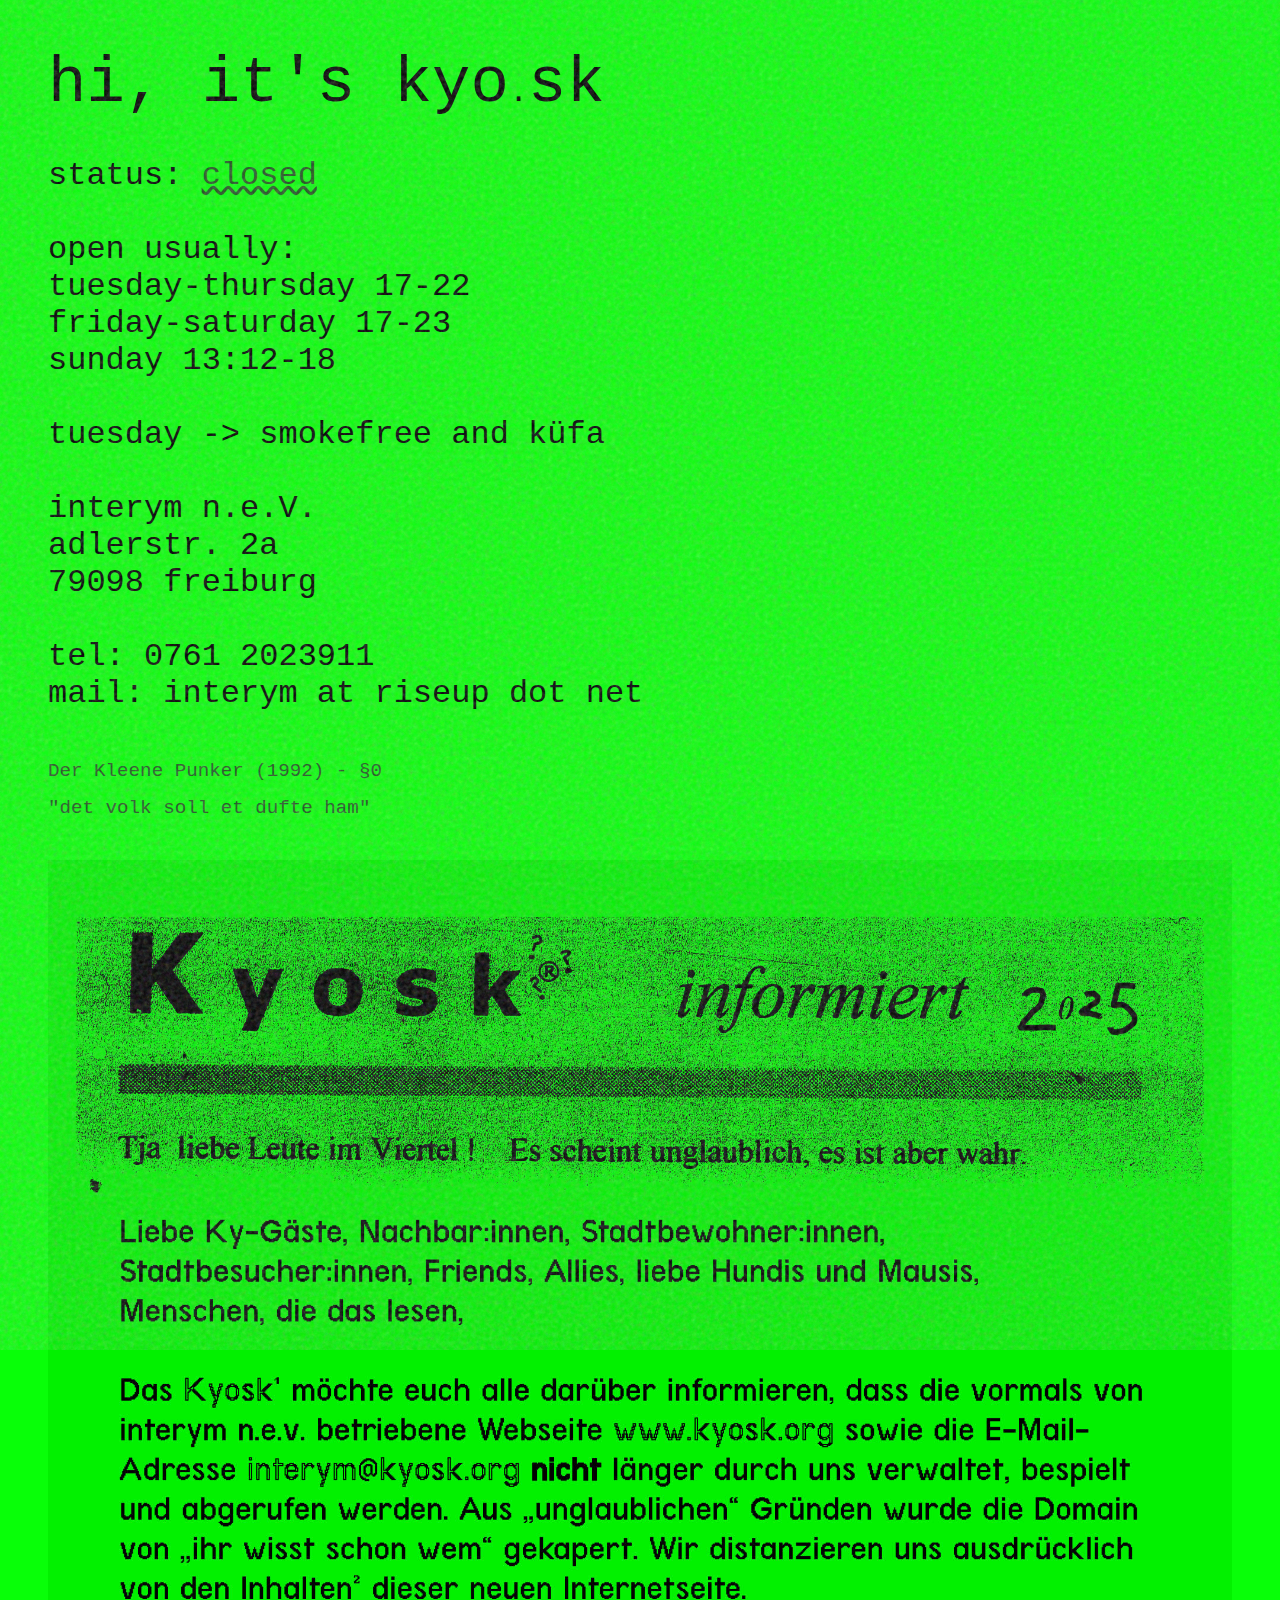
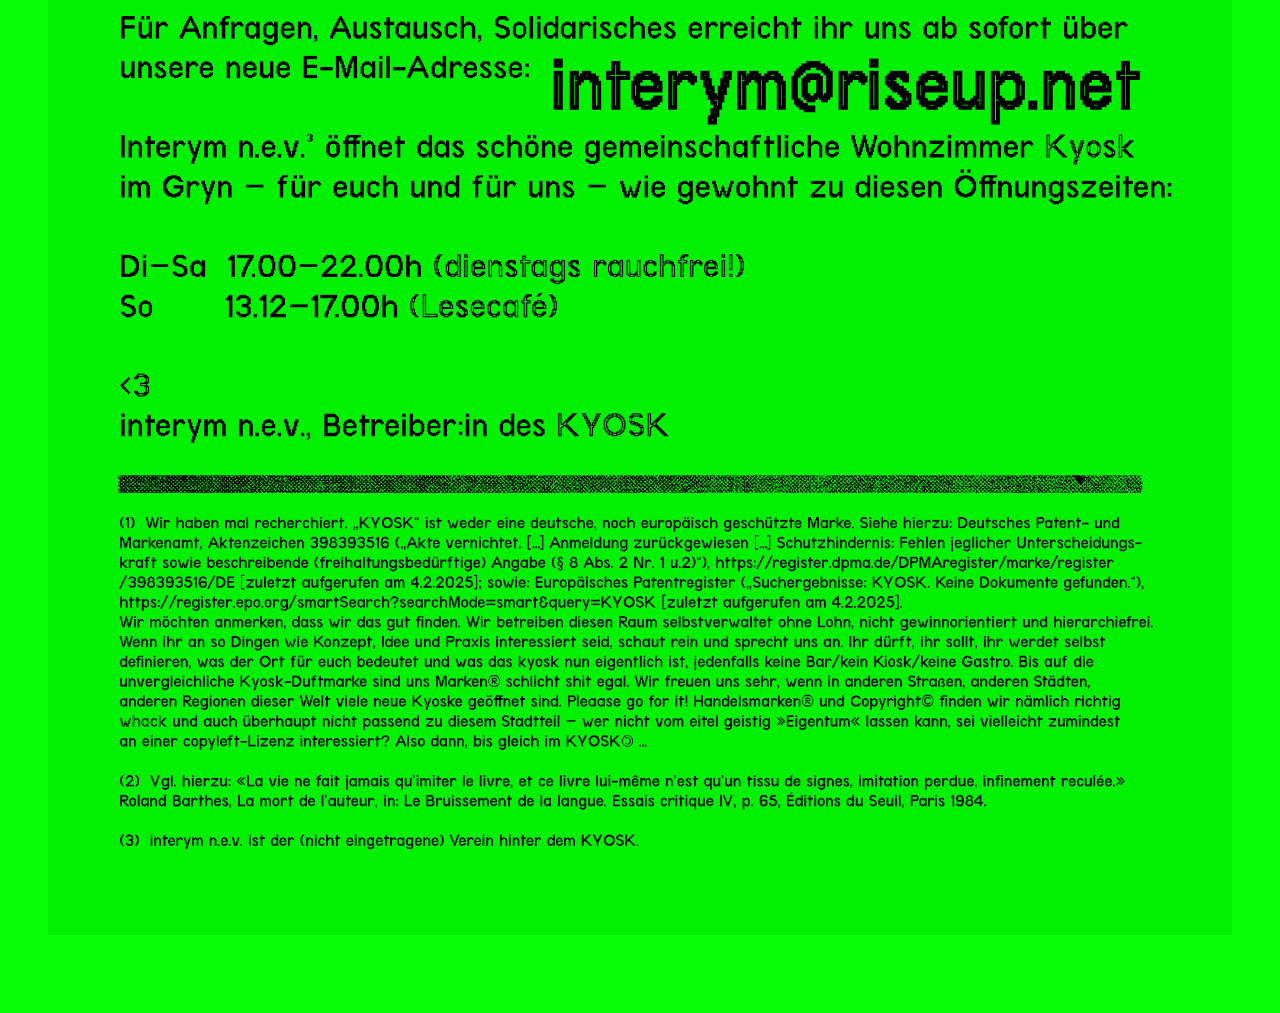
==== index.html @ 09d745e3 "initial commit" ====
<!DOCTYPE html>
<html>

<head>

    <script type="text/javascript" src="raumstatus.js"></script>
    <link rel="stylesheet" media="screen" href="https://fontlibrary.org/en/face/terminal-grotesque" type="text/css" />
    <title>KYOSK</title>

    <style>
        body {
            background: #08ff08;
            color: black;
            font-family: 'TerminalGrotesqueOpenRegular', monospace;
            font-weight: normal;
            font-style: normal;
            font-size: 2rem;
            margin: 0;
            padding: 3rem;
        }

        .bg {
            position: fixed;
            top: -50%;
            left: -50%;
            right: -50%;
            bottom: -50%;
            width: 200%;
            height: 200vh;
            background: transparent url('noise.svg') repeat 0 0;
            animation: bg-animation 1.5s ease-in-out infinite;
            visibility: visible;
            opacity: 0.3;
        }

        img {
            width: 100%;
            max-width: 80rem;
        }

        small {
            font-size: 1.2rem;
            color: #252;
        }

        .headline {
            animation: color-change 1.5s infinite;
            font-size: 4rem;
        }

        .headline small {
            font-size: 2rem;
            color: inherit;
        }

        #room-status {
            color: #252;
            text-decoration: underline wavy;
        }

        #room-status.open {
            color: hsl(285 100% 40%);
            text-decoration-color: hsl(285 100% 26%);
        }

        @keyframes color-change {
            0% {
                color: black;
            }

            40% {
                color: black;
            }

            50% {
                color: #f0f;
            }

            90% {
                color: #f0f;
            }

            100% {
                color: black;
            }
        }

        @keyframes bg-animation {
            0% {
                transform: translate(0, 0);
                opacity: 0.2;
            }

            20% {
                transform: translate(0, -20%);
            }

            20% {
                transform: translate(-20%, -20%);
            }

            30% {
                transform: translate(-20%, 0);
                opacity: 0.2;
            }

            40% {
                transform: translate(-20%, 20%);
                opacity: 0.25;
            }

            50% {
                transform: translate(0, 20%);
                opacity: 0.4;
            }

            60% {
                transform: translate(20%, 20%);
                opacity: 0.25;
            }

            70% {
                transform: translate(20%, 0);
            }

            80% {
                transform: translate(20%, -20%);
                opacity: 0.3;
            }

            90% {
                transform: translate(0, -20%);
                opacity: 0.2;
            }

            100% {
                transform: translate(0, 0);
                opacity: 0.2;
            }
        }
    </style>
</head>

<body>
    <div class="bg"></div>

    <div class="headline">
        hi, it's kyo<small>.</small>sk
    </div>
    <br>
    status: <span id="room-status">closed</span>
    <br>
    <br>
    open usually: <br>tuesday-thursday 17-22 <br>friday-saturday 17-23 <br>sunday 13:12-18
    <br>
    <br>
    tuesday -> smokefree and küfa
    <br>
    <br>

    interym n.e.V.
    <br>
    adlerstr. 2a
    <br>
    79098 freiburg
    <br>
    <br>

    tel: 0761 2023911
    <br>
    mail: interym at riseup dot net
    <br>
    <br>
    <small> Der Kleene Punker (1992) - §0 <br> "det volk soll et dufte ham" </small>
    <br>
    <br>

    <img src="Kyosk-informiert-2025.jpg" />

</body>

</html>
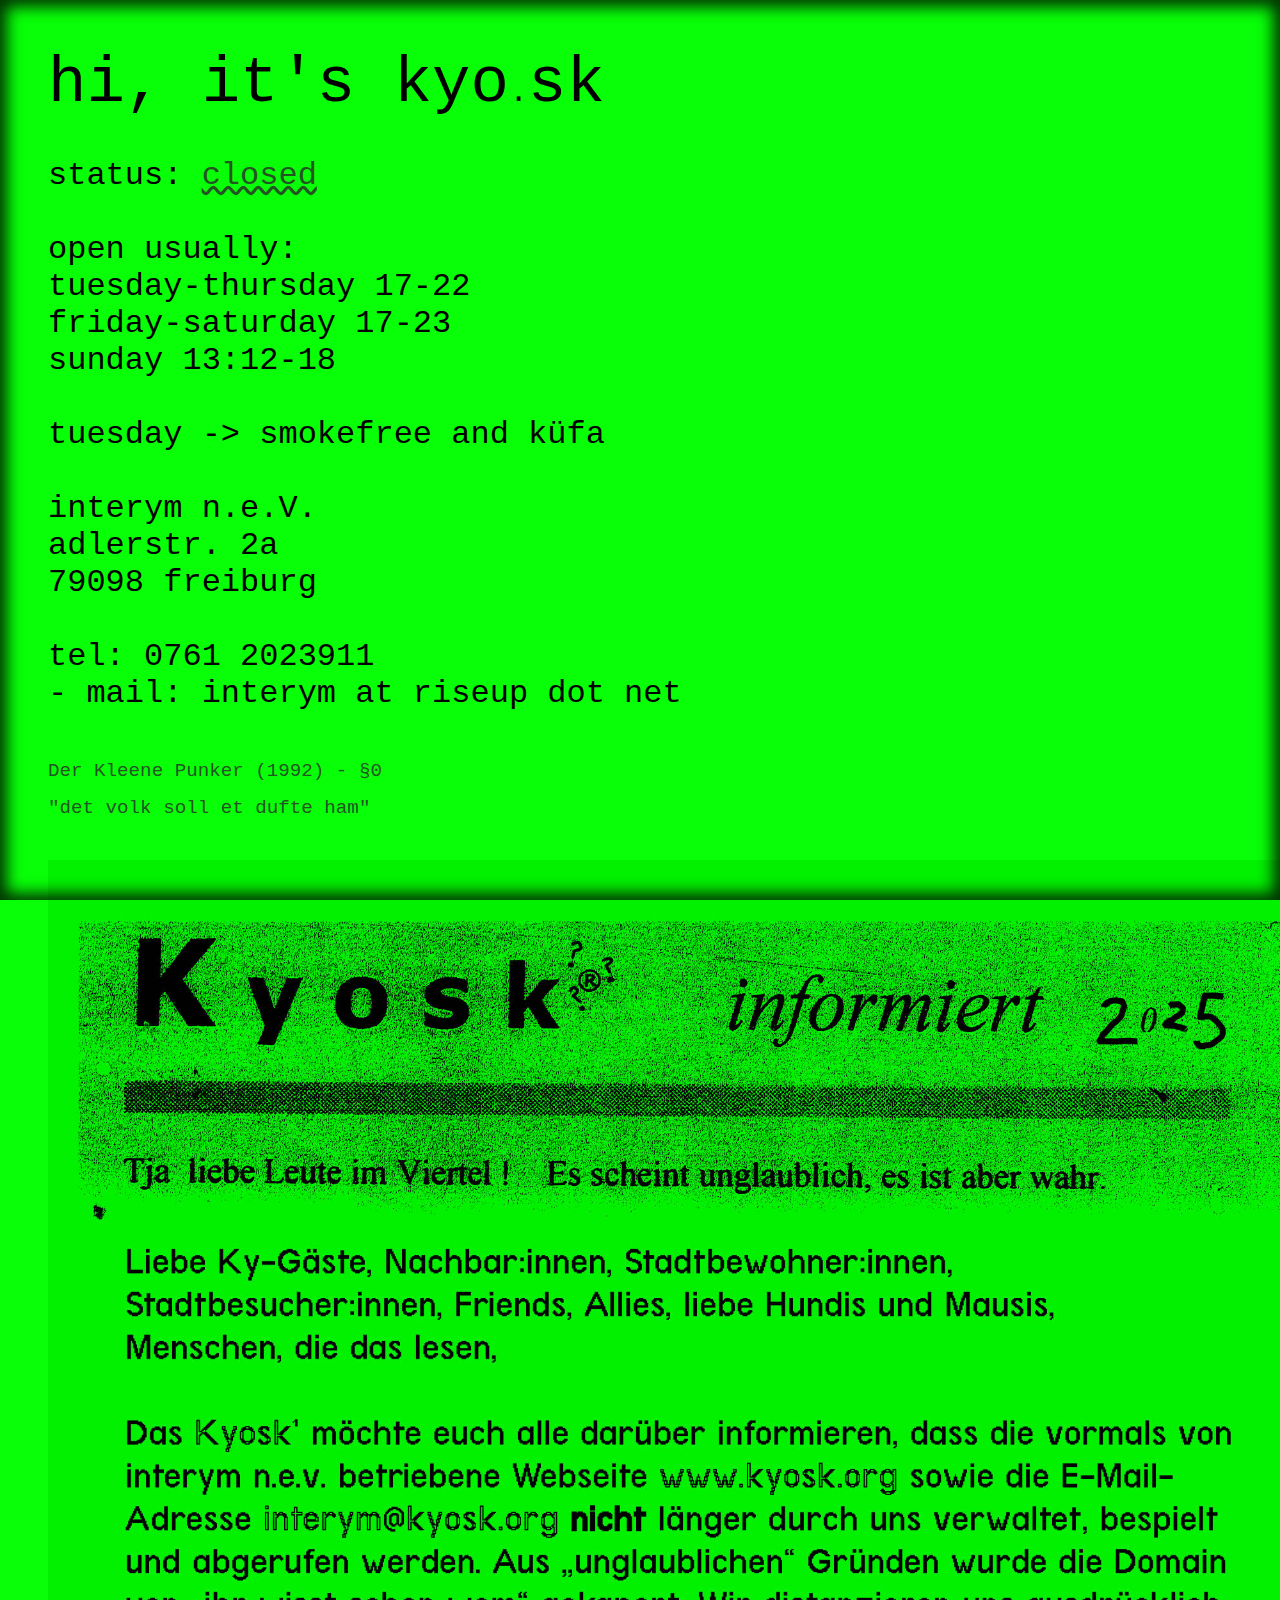
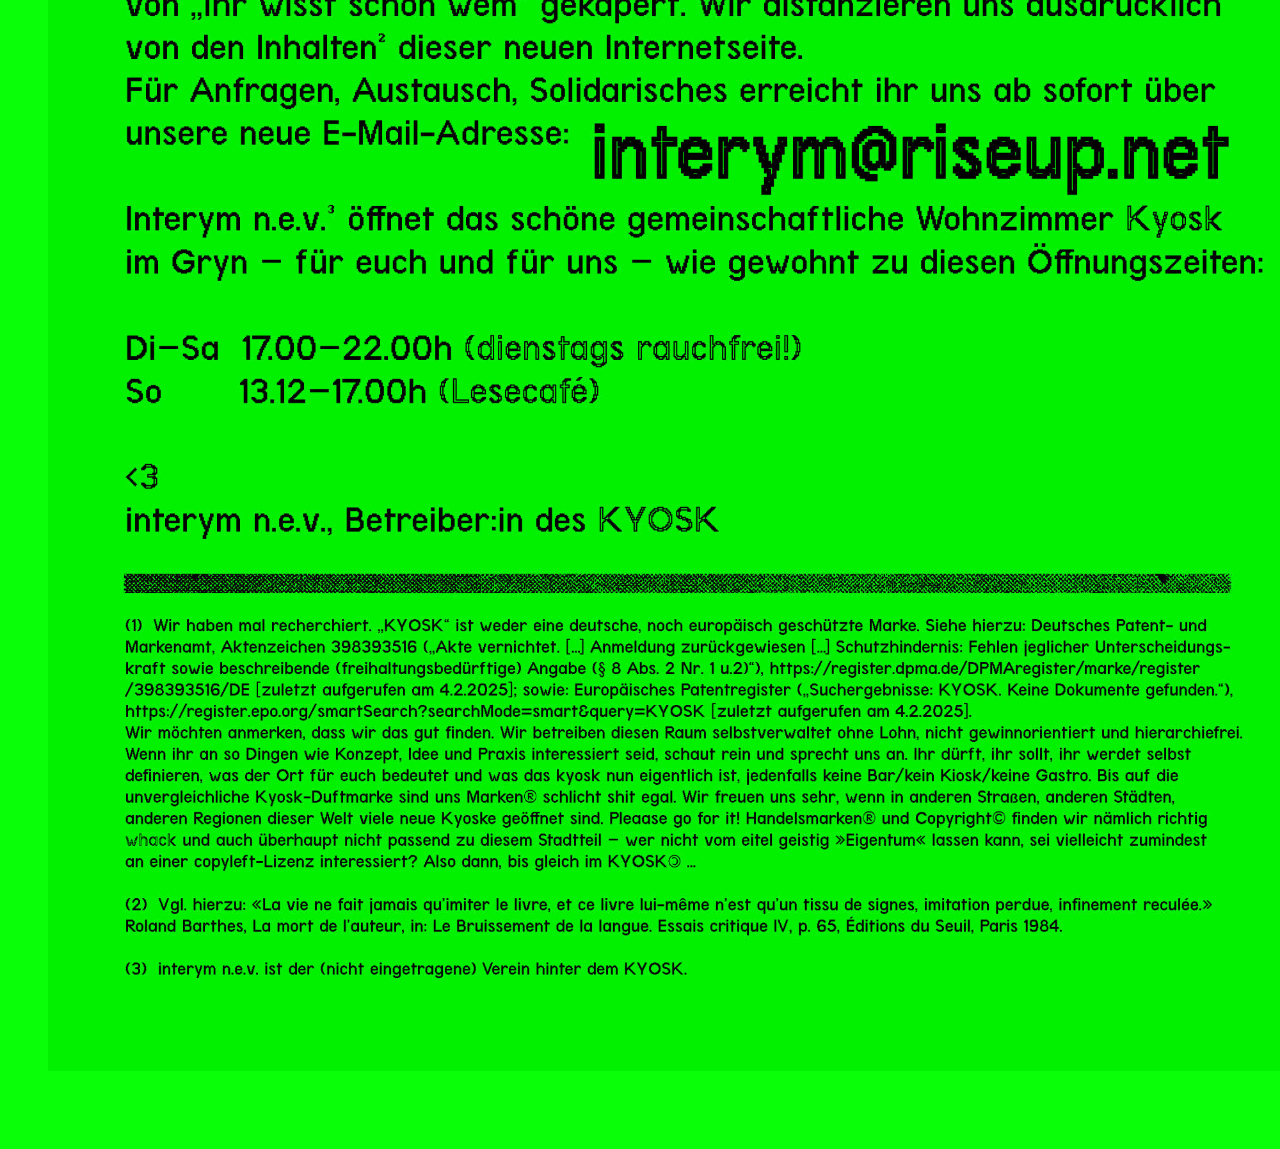
==== commit 9ca43655: "style updates" ====
--- a/index.html
+++ b/index.html
@@ -3,8 +3,13 @@
 
 <head>
 
+    <!-- embed font -->
+    <link rel="stylesheet" media="screen" href="https://fontlibrary.org/en/face/terminal-grotesque" type="text/css" />
+    <!-- stylesheet for effects -->
+    <link rel="stylesheet" media="screen" href="effects.css" type="text/css" />
+    <!-- script for room status -->
     <script type="text/javascript" src="raumstatus.js"></script>
-    <link rel="stylesheet" media="screen" href="https://fontlibrary.org/en/face/terminal-grotesque" type="text/css" />
+
     <title>KYOSK</title>
 
     <style>
@@ -12,29 +17,12 @@
             background: #08ff08;
             color: black;
             font-family: 'TerminalGrotesqueOpenRegular', monospace;
-            font-weight: normal;
-            font-style: normal;
             font-size: 2rem;
             margin: 0;
             padding: 3rem;
         }
 
-        .bg {
-            position: fixed;
-            top: -50%;
-            left: -50%;
-            right: -50%;
-            bottom: -50%;
-            width: 200%;
-            height: 200vh;
-            background: transparent url('noise.svg') repeat 0 0;
-            animation: bg-animation 1.5s ease-in-out infinite;
-            visibility: visible;
-            opacity: 0.3;
-        }
-
         img {
-            width: 100%;
             max-width: 80rem;
         }
 
@@ -44,7 +32,6 @@
         }
 
         .headline {
-            animation: color-change 1.5s infinite;
             font-size: 4rem;
         }
 
@@ -63,86 +50,13 @@
             text-decoration-color: hsl(285 100% 26%);
         }
 
-        @keyframes color-change {
-            0% {
-                color: black;
-            }
-
-            40% {
-                color: black;
-            }
-
-            50% {
-                color: #f0f;
-            }
-
-            90% {
-                color: #f0f;
-            }
-
-            100% {
-                color: black;
-            }
-        }
-
-        @keyframes bg-animation {
-            0% {
-                transform: translate(0, 0);
-                opacity: 0.2;
-            }
-
-            20% {
-                transform: translate(0, -20%);
-            }
-
-            20% {
-                transform: translate(-20%, -20%);
-            }
-
-            30% {
-                transform: translate(-20%, 0);
-                opacity: 0.2;
-            }
-
-            40% {
-                transform: translate(-20%, 20%);
-                opacity: 0.25;
-            }
-
-            50% {
-                transform: translate(0, 20%);
-                opacity: 0.4;
-            }
-
-            60% {
-                transform: translate(20%, 20%);
-                opacity: 0.25;
-            }
-
-            70% {
-                transform: translate(20%, 0);
-            }
-
-            80% {
-                transform: translate(20%, -20%);
-                opacity: 0.3;
-            }
-
-            90% {
-                transform: translate(0, -20%);
-                opacity: 0.2;
-            }
-
-            100% {
-                transform: translate(0, 0);
-                opacity: 0.2;
-            }
-        }
     </style>
 </head>
 
 <body>
+    <!-- containers for use in effects.css -->
     <div class="bg"></div>
+    <div class="bg2"></div>
 
     <div class="headline">
         hi, it's kyo<small>.</small>sk
@@ -167,7 +81,7 @@
     <br>
 
     tel: 0761 2023911
-    <br>
+    <br>-
     mail: interym at riseup dot net
     <br>
     <br>
@@ -179,4 +93,4 @@
 
 </body>
 
-</html>+</html>
--- a/effects.css
+++ b/effects.css
@@ -0,0 +1,140 @@
+/* this makes the headline change colors */
+.headline {
+    animation: color-change 1.5s linear infinite;
+}
+
+
+/* this adds a shadow around the viewport */
+.bg {
+    position: fixed;
+    left: 0;
+    top: 0;
+    right: 0;
+    bottom: 0;
+    box-shadow: inset 0 0 15px 7px rgba(0,0,0,0.8);
+    /* disabled because it makes the site quite slow on older phones */
+    /*animation: shadow-change 1.5s linear infinite;*/
+}
+
+/* 
+this adds noisy blur
+disabled because it makes the site quite slow on older phones
+*/
+/*
+.bg2 {
+    position: fixed;
+    top: 0;
+    right: 0;
+    left: 0;
+    bottom: 0;
+    background: transparent url('noise.svg') repeat 0 0;
+    opacity: 0.3;
+    animation: bg-animation 1.5s linear infinite;
+}
+*/
+
+
+@keyframes color-change {
+    0% {
+        color: hsl(300 100% 0%);
+    }
+
+    40% {
+        color: hsl(300 100% 0%);
+        text-shadow: none;
+    }
+
+    50% {
+        color: hsl(300 100% 40%);
+        text-shadow: 0 0 10px hsla(300 100% 30% / 0.3)
+    }
+
+    65% {
+        color: hsl(300 100% 47%);
+    }
+
+    80% {
+        color: hsl(300 100% 30%);
+        text-shadow: 0 0 10px hsla(300 100% 30% / 0.3)
+    }
+
+    100% {
+        color: hsl(300 100% 0%);
+        text-shadow: none;
+    }
+}
+
+/*
+@keyframes shadow-change {
+    0% {
+        box-shadow: inset 0 0 9px 6px rgba(0,0,0,0.7);
+    }
+
+    40% {
+        box-shadow: inset 0 0 9px 6px rgba(0,0,0,0.7);
+    }
+
+    50% {
+        box-shadow: inset 0 0 9px 6px hsla(300 100% 10% / 0.7);
+    }
+
+    65% {
+        box-shadow: inset 0 0 9px 6px hsla(300 100% 20% / 0.75);
+    }
+
+    80% {
+        box-shadow: inset 0 0 9px 6px hsla(300 100% 5% / 0.7);
+    }
+
+    100% {
+        box-shadow: inset 0 0 9px 6px rgba(0,0,0,0.7);
+    }
+}
+*/
+
+/*
+@keyframes bg-animation {
+    0% {
+        opacity: 0;
+    }
+
+    40% {
+        background-position: 0 0;
+        opacity: 0;
+        box-shadow: none;
+    }
+
+    50% {
+        background-position: 0 100px;
+        box-shadow: 0 0 30px 10px rgba(0,0,0,1);
+        opacity: 0.3;
+    }
+
+    60% {
+        background-position: 100px 100px;
+    }
+
+    70% {
+        background-position: 100px 0;
+        opacity: 0.4;
+        box-shadow: 0 0 30px 10px rgba(0,0,0,1);
+    }
+
+    80% {
+        background-position: 0 -100px;
+        box-shadow: 0 0 30px 10px rgba(0,0,0,1);
+        opacity: 0.2;
+    }
+
+    90% {
+        background-position: 0 0;
+        opacity: 0;
+        box-shadow: none;
+    }
+
+    100% {
+        background-position: 0 0;
+        opacity: 0;
+    }
+}
+*/
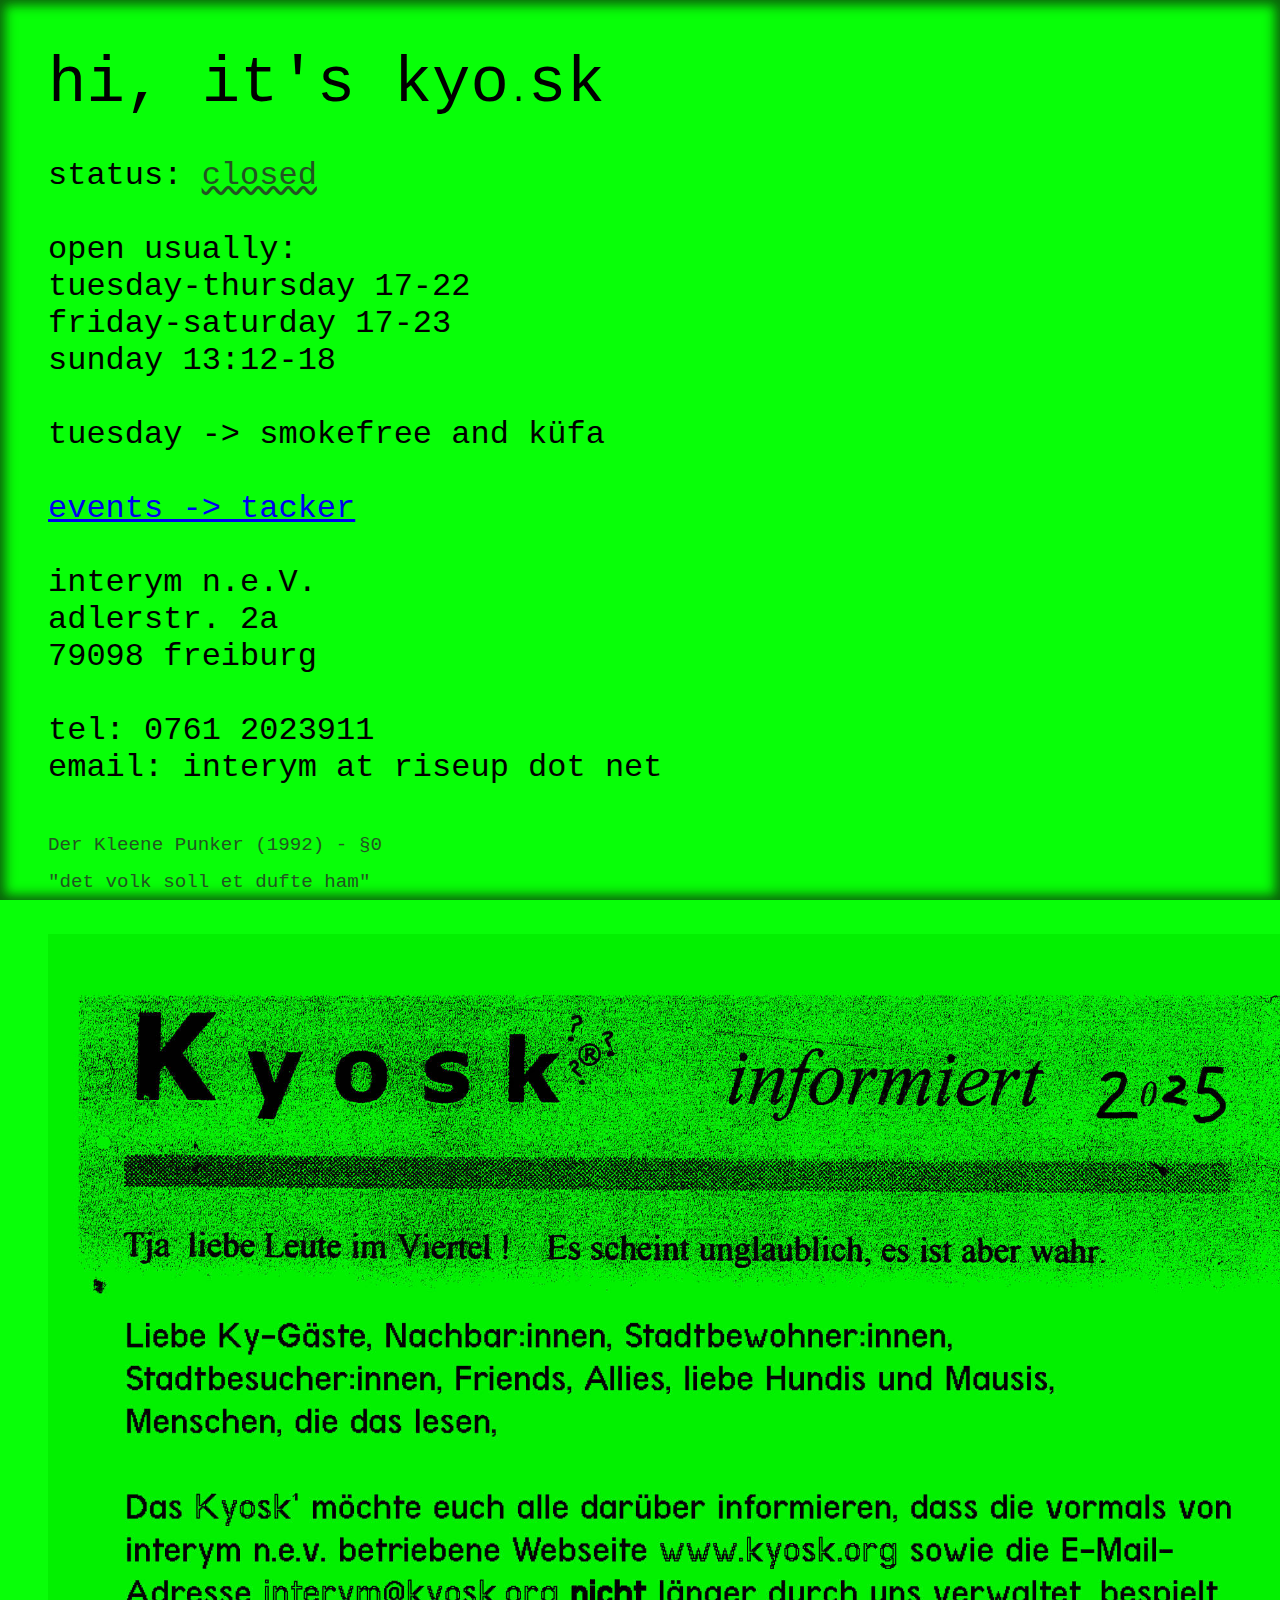
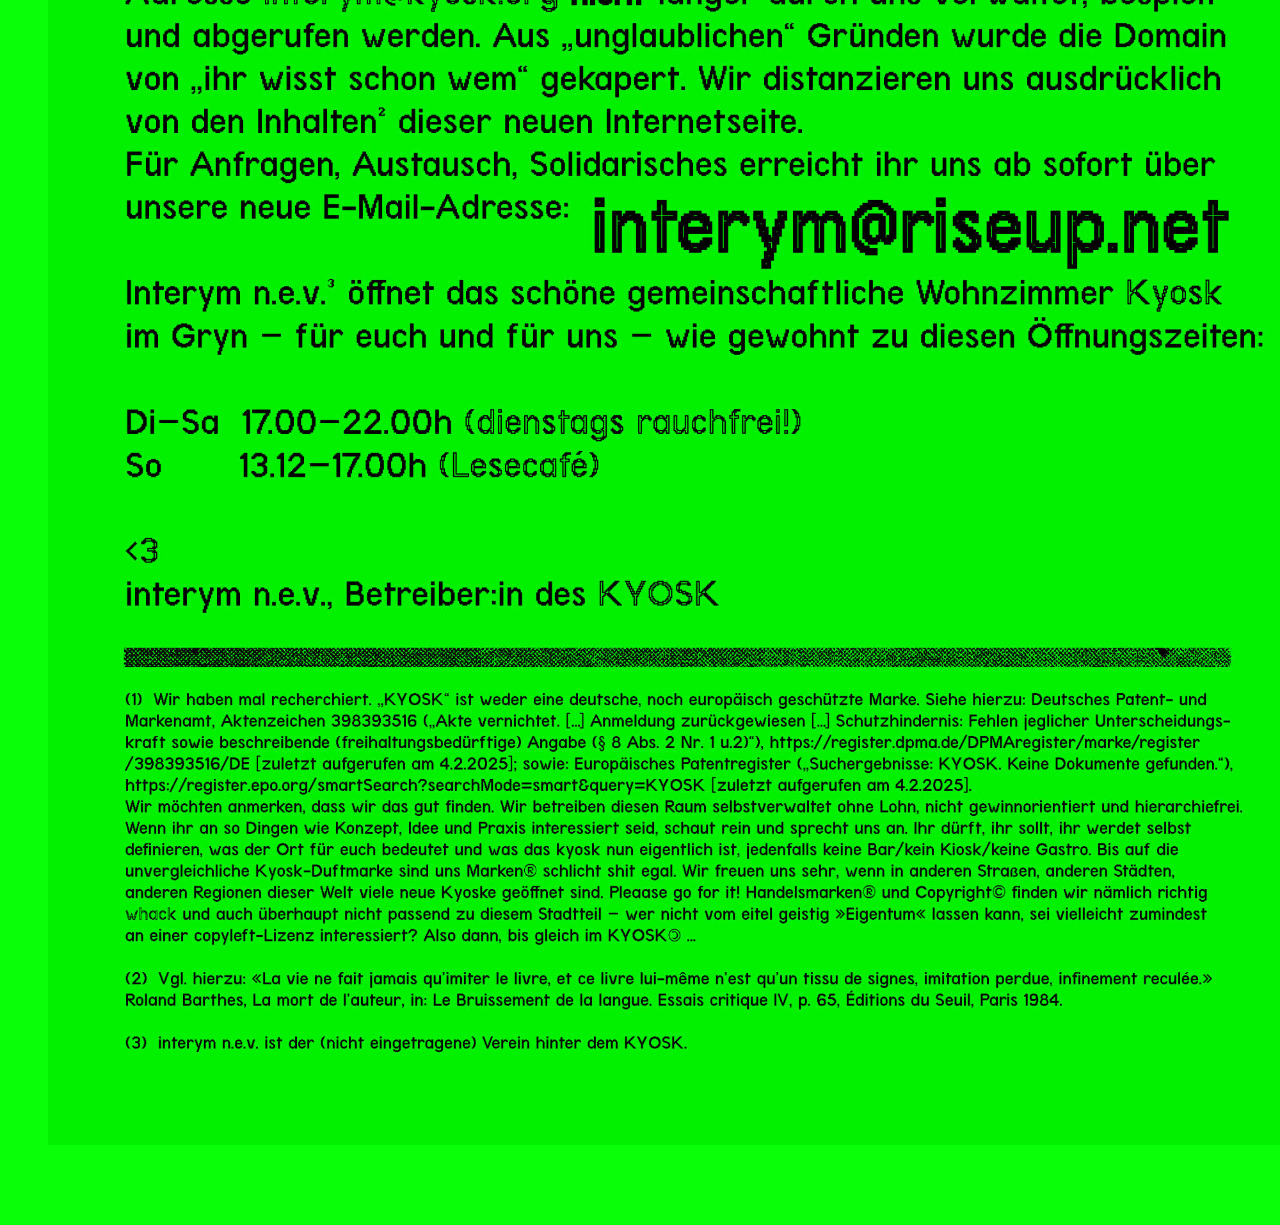
==== commit 435a811d: "update" ====
--- a/index.html
+++ b/index.html
@@ -71,6 +71,9 @@
     tuesday -> smokefree and küfa
     <br>
     <br>
+    <a href="https://tacker.fr/kyosk" target="_blank">events -> tacker</a>
+    <br>
+    <br>
 
     interym n.e.V.
     <br>
@@ -81,8 +84,8 @@
     <br>
 
     tel: 0761 2023911
-    <br>-
-    mail: interym at riseup dot net
+    <br>
+    email: interym at riseup dot net
     <br>
     <br>
     <small> Der Kleene Punker (1992) - §0 <br> "det volk soll et dufte ham" </small>
--- a/effects.css
+++ b/effects.css
@@ -11,7 +11,8 @@
     top: 0;
     right: 0;
     bottom: 0;
-    box-shadow: inset 0 0 15px 7px rgba(0,0,0,0.8);
+    box-shadow: inset 0 0 12px 5px rgba(10,10,10,0.65);
+    pointer-events: none;
     /* disabled because it makes the site quite slow on older phones */
     /*animation: shadow-change 1.5s linear infinite;*/
 }
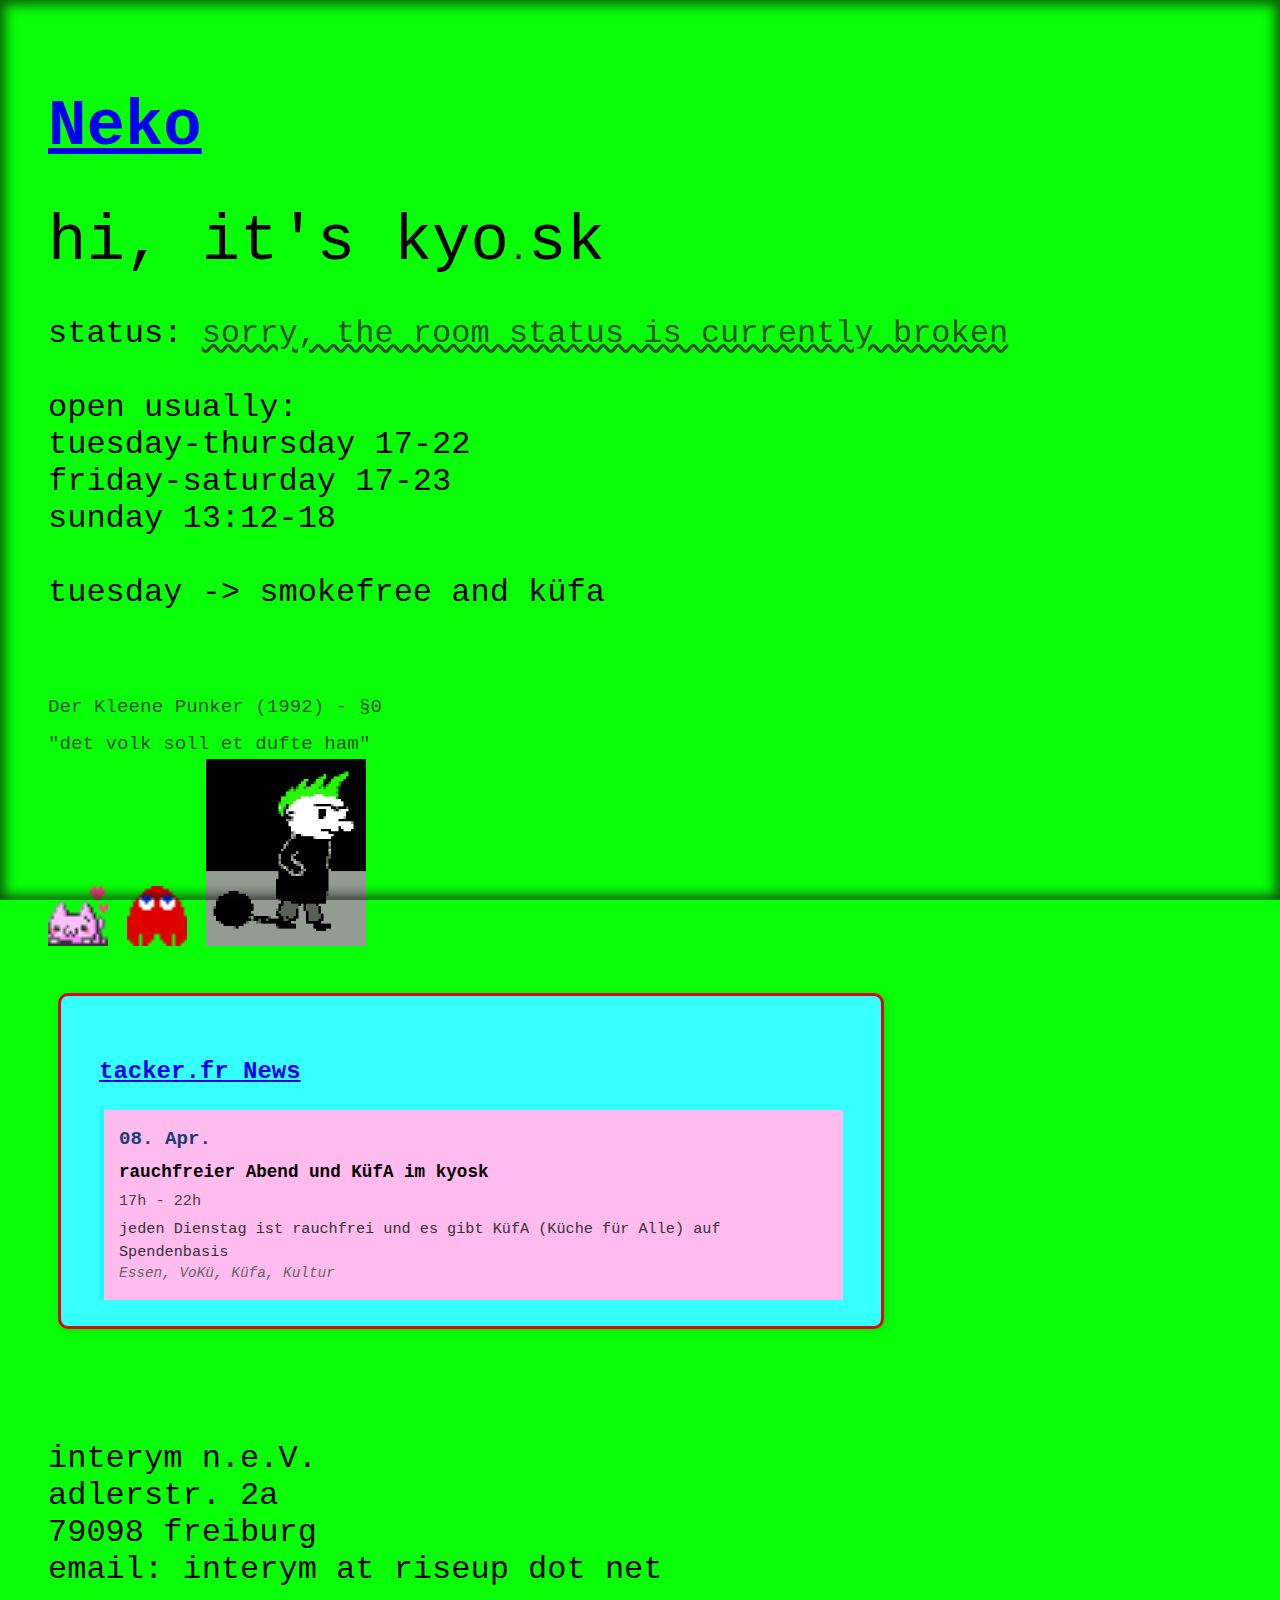
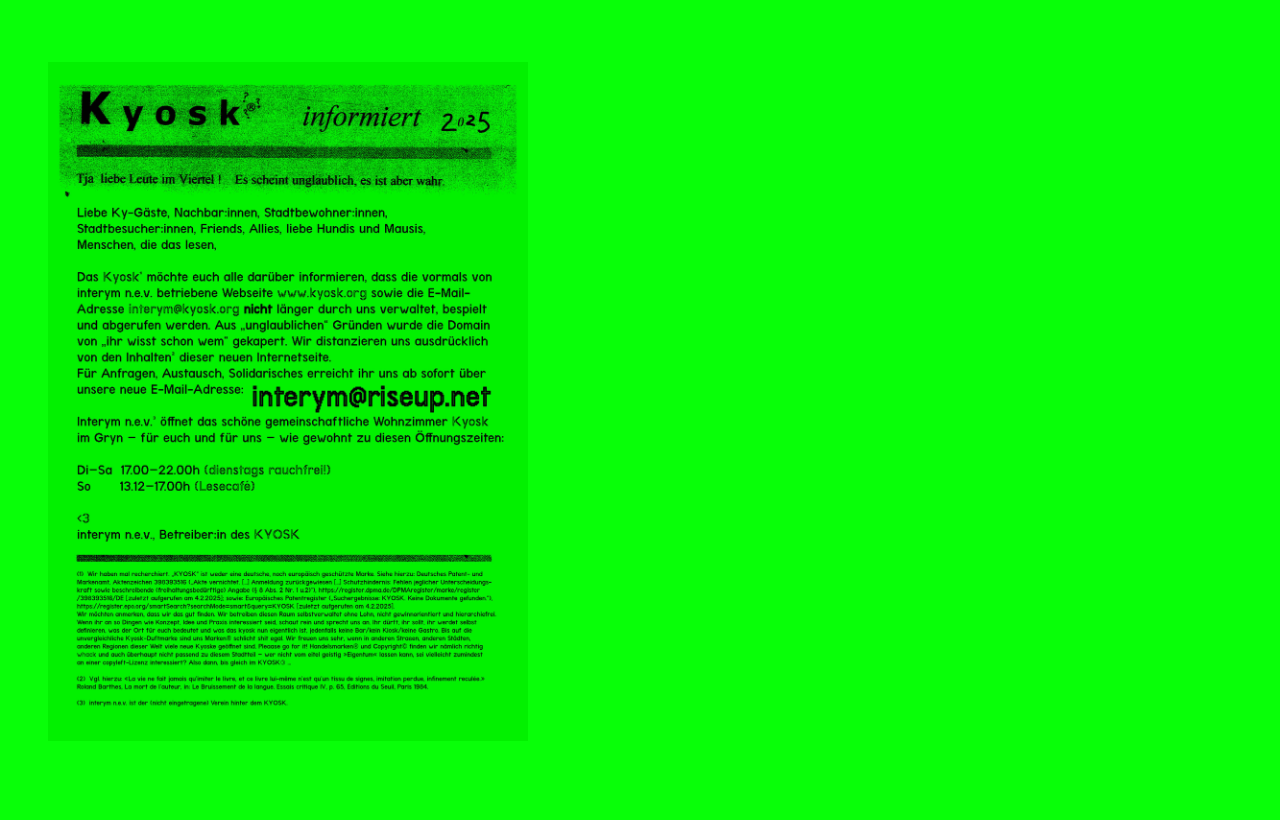
==== commit c698c3b7: "Added kleener_punker and pacman as normal directories" ====
--- a/index.html
+++ b/index.html
@@ -9,6 +9,10 @@
     <link rel="stylesheet" media="screen" href="effects.css" type="text/css" />
     <!-- script for room status -->
     <script type="text/javascript" src="raumstatus.js"></script>
+    <script>NekoType = "pink"</script>
+    <h1 id=nl>
+        <script src="https://webneko.net/n20171213.js"></script><a href="https://webneko.net">Neko</a>
+    </h1>
 
     <title>KYOSK</title>
 
@@ -48,21 +52,52 @@
         #room-status.open {
             color: hsl(285 100% 40%);
             text-decoration-color: hsl(285 100% 26%);
+            font-size: 3rem;
+            text-decoration: none;
         }
 
+        /* Start https://www.cursors-4u.com */
+        * {
+            cursor: url(https://ani.cursors-4u.net/smiley/smi-3/smi319.cur), auto !important;
+        }
+
+        /* End https://www.cursors-4u.com */
+
+        .news-container {
+            max-width: 800px;
+            margin-left: 10px;
+            padding: 10px;
+            background: rgb(53, 255, 255);
+            border: 3px solid #d80b0b;
+            border-radius: 10px;
+            box-shadow: 3px 3px 10px rgba(0, 0, 0, 0.1);
+            text-align: left;
+            font-family: 'TerminalGrotesqueOpenRegular', monospace !important;
+        }
+
+        iframe {
+            width: 100%;
+            height: 300px;
+            /* Adjust as needed */
+            border: none;
+        }
+
+        a:hover img {
+            filter: invert(100%);
+        }
     </style>
 </head>
 
 <body>
+
     <!-- containers for use in effects.css -->
     <div class="bg"></div>
     <div class="bg2"></div>
-
     <div class="headline">
         hi, it's kyo<small>.</small>sk
     </div>
     <br>
-    status: <span id="room-status">closed</span>
+    status: <span id="room-status">sorry, the room status is currently broken</span>
     <br>
     <br>
     open usually: <br>tuesday-thursday 17-22 <br>friday-saturday 17-23 <br>sunday 13:12-18
@@ -71,29 +106,34 @@
     tuesday -> smokefree and küfa
     <br>
     <br>
-    <a href="https://tacker.fr/kyosk" target="_blank">events -> tacker</a>
+    <br>
+    <small> Der Kleene Punker (1992) - §0 <br> "det volk soll et dufte ham" </small>
+    <br>
+    <a href="https://bongo.cat/" target="_blank"><img src="cat.gif" alt="bongocat" title="bongo cat" width="60px"></a>
+    <a href="https://kyo.sk/pacman" target="_blank"><img src="inkey.gif" alt="pacman " title="pacman" width="60px"></a>
+    <a href="https://kyo.sk/kleener_punker" target="_blank">
+        <img src="kleenerpunk.gif" alt="punker jumper" title="kyo.punker jumper" width="160px"
+            style="transition: filter 0.3s ease-in-out;"></a>
     <br>
     <br>
-
+    <div class="news-container">
+        <iframe src="events_table.html"></iframe>
+    </div>
+    <br>
+    <br>
+    <br>
     interym n.e.V.
     <br>
     adlerstr. 2a
     <br>
     79098 freiburg
     <br>
-    <br>
-
-    tel: 0761 2023911
-    <br>
     email: interym at riseup dot net
     <br>
     <br>
-    <small> Der Kleene Punker (1992) - §0 <br> "det volk soll et dufte ham" </small>
     <br>
-    <br>
-
-    <img src="Kyosk-informiert-2025.jpg" />
+    <a href="Kyosk-informiert-2025.jpg" target=_blank><img style="width: 30rem;" src="Kyosk-informiert-2025.jpg" /></a>
 
 </body>
 
-</html>
+</html>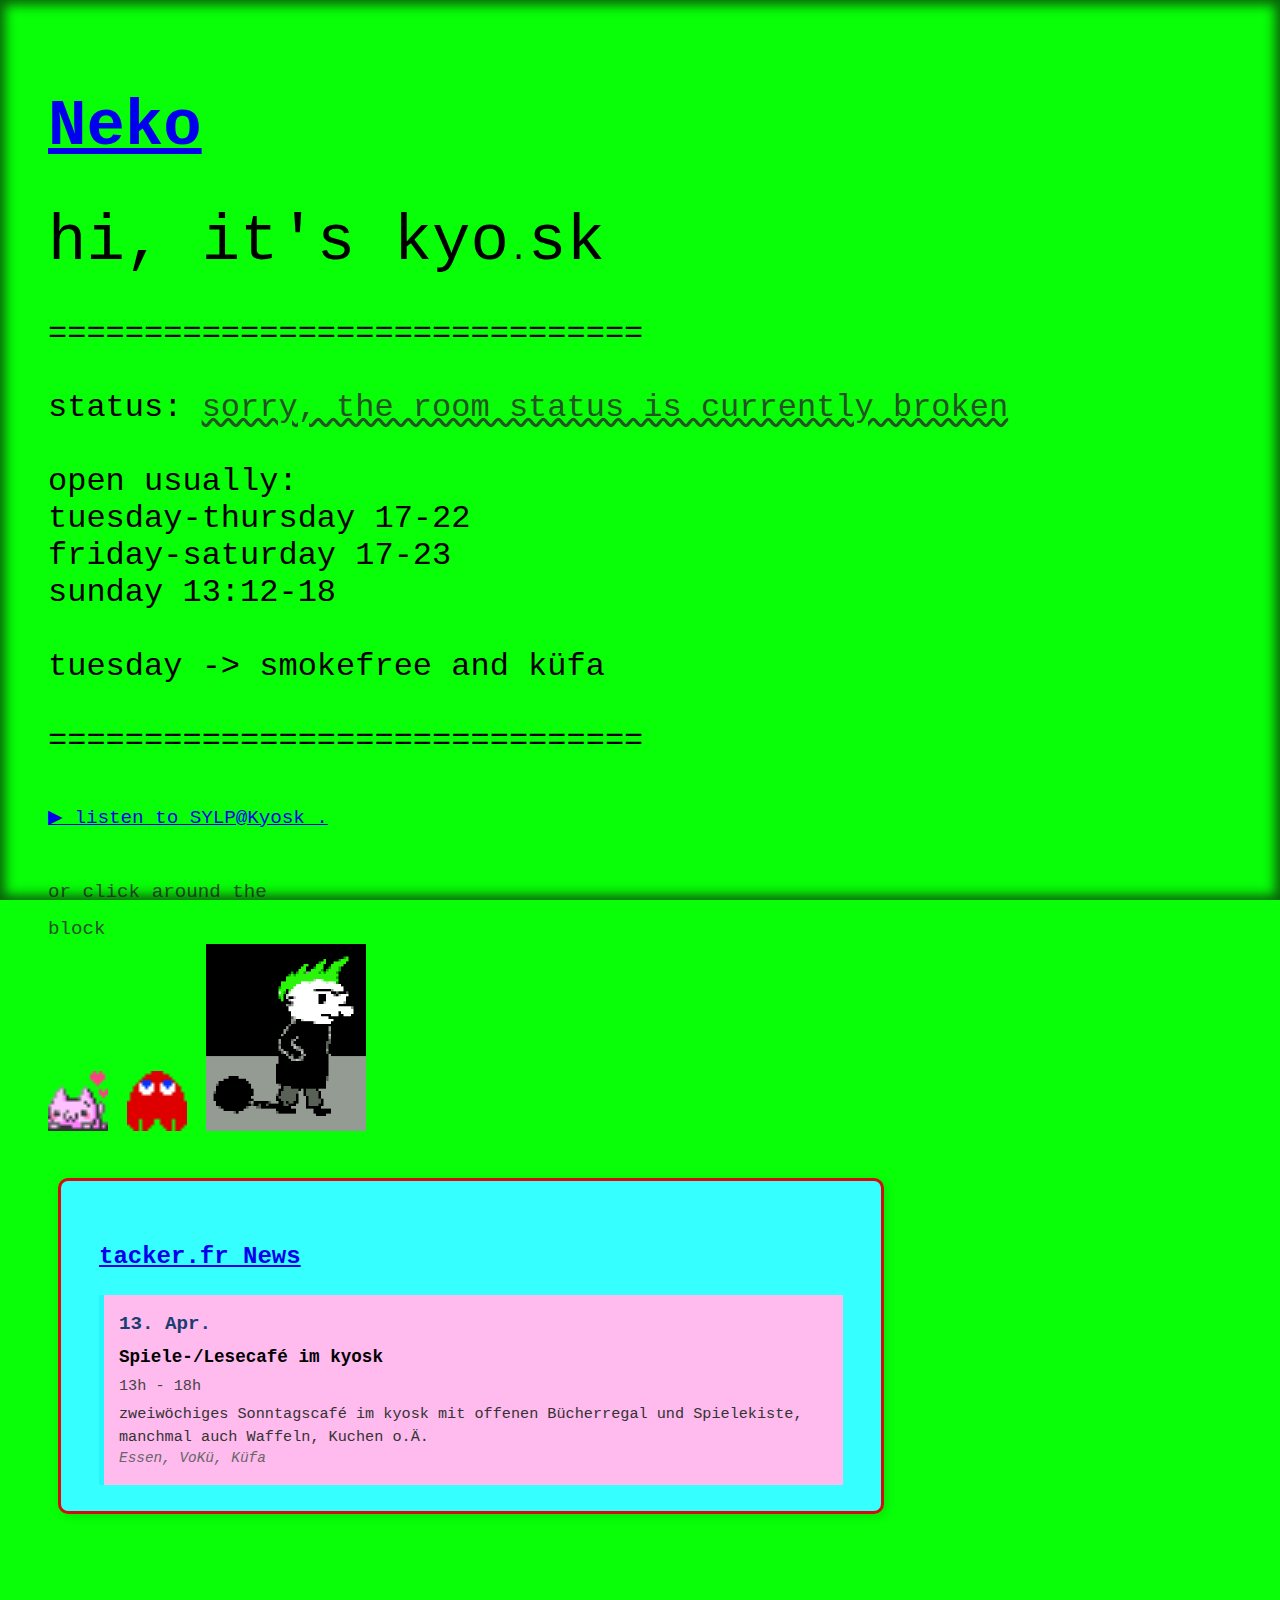
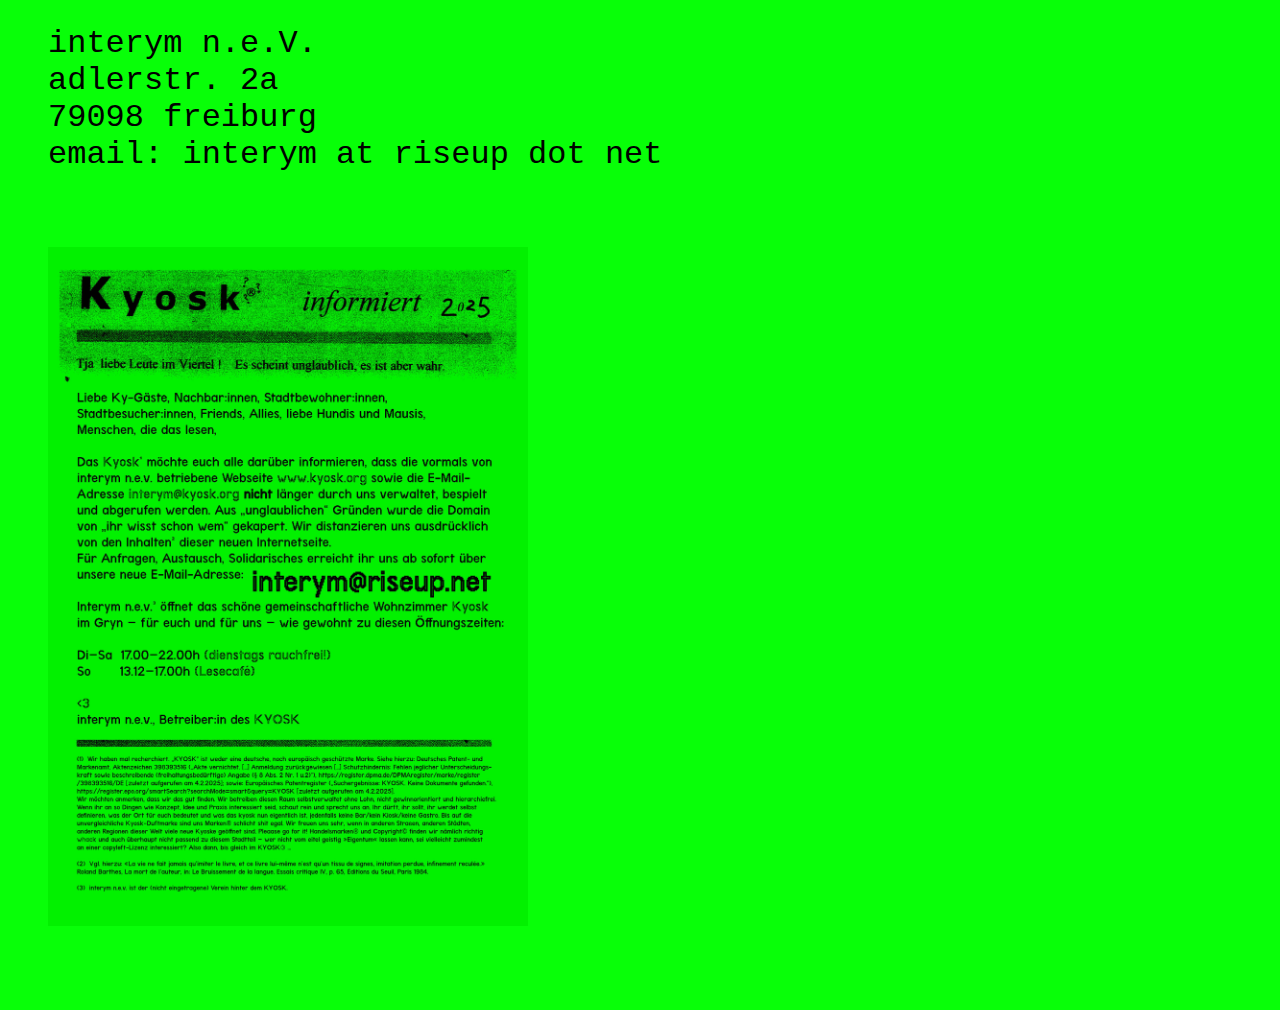
==== commit 88f7d8d9: "added events table and some details" ====
--- a/index.html
+++ b/index.html
@@ -97,6 +97,8 @@
         hi, it's kyo<small>.</small>sk
     </div>
     <br>
+    ===============================
+    <br><br>
     status: <span id="room-status">sorry, the room status is currently broken</span>
     <br>
     <br>
@@ -106,8 +108,16 @@
     tuesday -> smokefree and küfa
     <br>
     <br>
+    ===============================
+    <br><br>
+    <small>
+        <a href="SYLP" class="text-link">
+            ▶ listen_to_SYLP@Kyosk .
+        </a>
+    </small><a href="https://kyo.sk/SYLP" class="text-link"></a>
     <br>
-    <small> Der Kleene Punker (1992) - §0 <br> "det volk soll et dufte ham" </small>
+    <br>
+    <small> or click around the <br> block </small>
     <br>
     <a href="https://bongo.cat/" target="_blank"><img src="cat.gif" alt="bongocat" title="bongo cat" width="60px"></a>
     <a href="https://kyo.sk/pacman" target="_blank"><img src="inkey.gif" alt="pacman " title="pacman" width="60px"></a>
